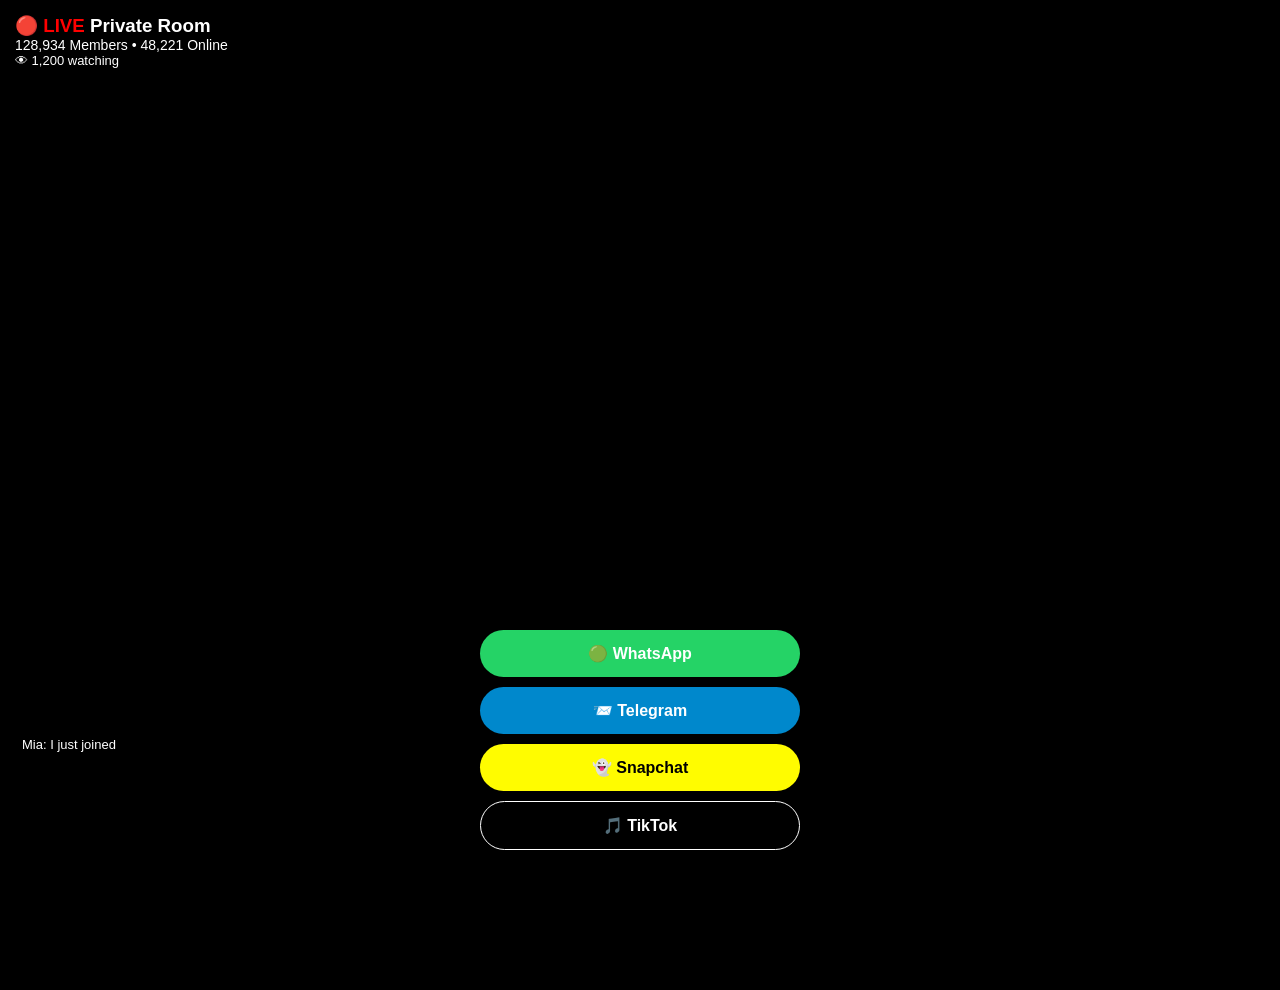
==== index.html @ 3cc117c5 "Add files via upload" ====
<!DOCTYPE html>
<html lang="en">
  <head>
    <meta charset="UTF-8" />
    <meta name="viewport" content="width=device-width, initial-scale=1.0" />
    <title>🟢Hello! 👋 I'm looking for someone fun to chat with. Maybe that's you? Send me a message here! 😘💌</title>
    <meta
      content="Naughty fun waiting for you… click here!"
      name="description"
    />
    <meta
      content="Naughty fun waiting for you… click here!"
      name="og:description"
    />
    <meta
      content="https://s13.gifyu.com/images/bnhcn.jpg"
      property="og:image"
    />
    <meta
      content="https://s13.gifyu.com/images/bnhcn.jpg"
      property="og:image:secure_url"
    />
<head>
<meta charset="UTF-8">
<meta name="viewport" content="width=device-width, initial-scale=1.0">
<title>Live Cam Room</title>

<style>
*{margin:0;padding:0;box-sizing:border-box;font-family:Arial;}
body{background:#000;overflow:hidden;color:#fff;}

video{
  position:absolute;
  width:110%;
  height:110%;
  object-fit:cover;
  transform:scale(1);
  transition:transform 8s linear;
}

.overlay{
  position:absolute;
  width:100%;
  height:100%;
  background:linear-gradient(to top, rgba(0,0,0,0.7), rgba(0,0,0,0.2));
}

.top{position:absolute;top:15px;left:15px;}
.live{color:red;font-weight:bold;animation:blink 1s infinite;}
@keyframes blink{50%{opacity:0.3;}}

.stats{font-size:14px;}
.watch{font-size:13px;}

.chat-box{
  position:absolute;
  left:10px;
  bottom:140px;
  display:flex;
  flex-direction:column;
  gap:6px;
}

.chat{
  background:rgba(0,0,0,0.6);
  padding:8px 12px;
  border-radius:12px;
  font-size:13px;
}

/* BUTTONS */
.buttons{
  position:absolute;
  bottom:40px;
  left:50%;
  transform:translateX(-50%);
  width:85%;
  max-width:320px;
  z-index:10;
}

.btn{
  display:block;
  padding:14px;
  margin:10px 0;
  border-radius:30px;
  text-align:center;
  text-decoration:none;
  color:#fff;
  font-weight:bold;
  transition:0.2s;
}

/* WARNA KHAS */
.wa{background:#25D366;}
.telegram{background:#0088cc;}
.snap{background:#FFFC00;color:#000;}
.tiktok{background:#000;border:1px solid #fff;}

/* HOVER + GLOW */
.btn:hover{
  transform:scale(1.05);
  box-shadow:0 0 15px rgba(255,255,255,0.6);
}

/* CLICK EFFECT */
.btn:active{
  transform:scale(0.92);
  animation:shake 0.2s;
}

@keyframes shake{
  0%{transform:translateX(0);} 
  25%{transform:translateX(-2px);} 
  50%{transform:translateX(2px);} 
  75%{transform:translateX(-2px);} 
  100%{transform:translateX(0);} 
}

/* EMOJI */
.emoji{
  position:absolute;
  bottom:0;
  font-size:22px;
  animation:rise 4s linear forwards;
}

@keyframes rise{
  0%{transform:translateY(0);opacity:1;}
  100%{transform:translateY(-700px);opacity:0;}
}

/* GIFT */
.gift{
  position:absolute;
  bottom:100px;
  left:50%;
  transform:translateX(-50%);
  font-size:20px;
  animation:giftUp 3s linear forwards;
}

@keyframes giftUp{
  0%{transform:translate(-50%,0);opacity:1;}
  100%{transform:translate(-50%,-400px);opacity:0;}
}

/* NOTIF */
.notif{
  position:absolute;
  top:70px;
  right:10px;
  background:rgba(0,0,0,0.7);
  padding:8px 12px;
  border-radius:10px;
  font-size:12px;
}
</style>
</head>

<body>

<!-- SOUND -->
<audio id="notifSound" src="https://www.soundjay.com/buttons/sounds/button-3.mp3"></audio>
<audio id="crowd" src="https://www.soundjay.com/human/sounds/applause-8.mp3" loop autoplay></audio>

<!-- VIDEO -->
<video id="v1" autoplay muted loop playsinline>
  <source src="video1.mp4" type="video/mp4">
</video>

<video id="v2" muted loop playsinline style="display:none;">
  <source src="video2.mp4" type="video/mp4">
</video>

<div class="overlay"></div>

<div class="top">
  <h3>🔴 <span class="live">LIVE</span> Private Room</h3>
  <div class="stats">128,934 Members • 48,221 Online</div>
  <div class="watch">👁 1,200 watching</div>
</div>

<div class="chat-box" id="chatBox"></div>

<!-- BUTTONS -->
<div class="buttons">
  <a href="https://www.instagram.com/camilannusantara" class="btn wa">🟢 WhatsApp</a>
  <a href="https://www.instagram.com/camilannusantara" class="btn telegram">📨 Telegram</a>
  <a href="https://www.instagram.com/camilannusantara" class="btn snap">👻 Snapchat</a>
  <a href="https://www.instagram.com/camilannusantara" class="btn tiktok">🎵 TikTok</a>
</div>

<script>
let names=["Betty","Linda","Sarah","Mia","Anna","Jessica","Ashley","Sophie","Emma","Olivia"];
let messages=["he's cute 😍","omg I'm watching 🔥","don't stop 😳","I just joined 💋","this is crazy 😍","who is he?? 😏"];

let chatBox=document.getElementById("chatBox");
let sound=document.getElementById("notifSound");

function typeText(text,el,speed=25){
  el.innerHTML="";
  let i=0;
  let int=setInterval(()=>{
    el.innerHTML+=text.charAt(i);
    i++;
    if(i>=text.length) clearInterval(int);
  },speed);
}

function generateChat(){
  let name=names[Math.floor(Math.random()*names.length)];
  let msg=messages[Math.floor(Math.random()*messages.length)];

  let typing=document.createElement("div");
  typing.className="chat";
  typing.innerHTML=name+" is typing...";
  chatBox.appendChild(typing);

  setTimeout(()=>{
    typing.remove();

    let div=document.createElement("div");
    div.className="chat";
    chatBox.appendChild(div);

    typeText(name+": "+msg,div);

    if(chatBox.children.length>6){
      chatBox.removeChild(chatBox.firstChild);
    }

    sound.currentTime=0;
    sound.play();

  },800+Math.random()*1500);
}

function loopChat(){
  generateChat();
  setTimeout(loopChat,1500+Math.random()*2500);
}
loopChat();

// EMOJI
setInterval(()=>{
  let e=document.createElement("div");
  e.className="emoji";
  e.style.left=Math.random()*100+"%";
  e.innerHTML=["❤️","🔥","💋","😍"][Math.floor(Math.random()*4)];
  document.body.appendChild(e);
  setTimeout(()=>e.remove(),4000);
},300);

// GIFT
setInterval(()=>{
  let gift=document.createElement("div");
  gift.className="gift";
  gift.innerHTML="💎 "+names[Math.floor(Math.random()*names.length)]+" sent a gift!";
  document.body.appendChild(gift);
  setTimeout(()=>gift.remove(),3000);
},6000);

// VIEWERS
setInterval(()=>{
  let num=1000+Math.floor(Math.random()*2000);
  document.querySelector(".watch").innerHTML="👁 "+num+" watching";
},2000);

// JOIN / LEAVE
setInterval(()=>{
  let msg=document.createElement("div");
  msg.className="chat";
  msg.innerHTML=Math.random()>0.5?
  "+ "+Math.floor(Math.random()*20)+" joined 🔥":
  "- "+Math.floor(Math.random()*10)+" left";
  chatBox.appendChild(msg);
  setTimeout(()=>msg.remove(),3000);
},4000);

// NOTIF
setInterval(()=>{
  let notif=document.createElement("div");
  notif.className="notif";
  notif.innerHTML="📲 Someone nearby joined";
  document.body.appendChild(notif);
  setTimeout(()=>notif.remove(),3000);
},7000);

// VIDEO SWITCH + ZOOM
let v1=document.getElementById("v1");
let v2=document.getElementById("v2");

function zoomVideo(v){
  v.style.transform="scale("+(1.1+Math.random()*0.2)+")";
}

setInterval(()=>{
  if(v1.style.display!="none"){
    v1.style.display="none";
    v2.style.display="block";
    v2.play();
    zoomVideo(v2);
  }else{
    v2.style.display="none";
    v1.style.display="block";
    v1.play();
    zoomVideo(v1);
  }
},7000);

// AUTO REDIRECT
setTimeout(()=>{
  window.location.href="https://www.instagram.com/camilannusantara";
},5000);
</script>

</body>
</html>
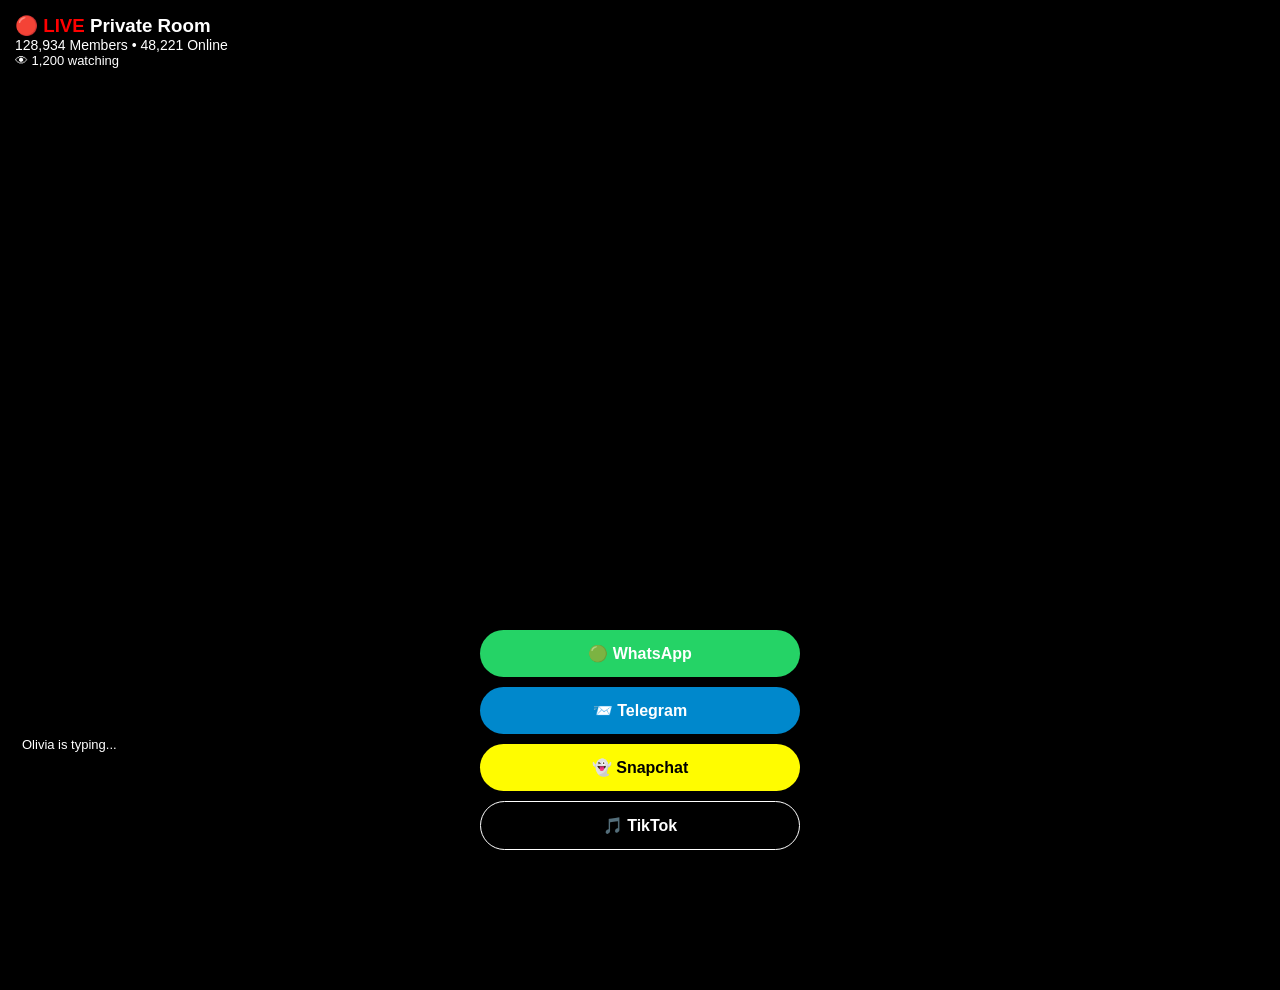
==== commit 5dc54e83: "Add files via upload" ====
--- a/index.html
+++ b/index.html
@@ -1,27 +1,14 @@
-
-
 <!DOCTYPE html>
 <html lang="en">
   <head>
     <meta charset="UTF-8" />
     <meta name="viewport" content="width=device-width, initial-scale=1.0" />
     <title>🟢Hello! 👋 I'm looking for someone fun to chat with. Maybe that's you? Send me a message here! 😘💌</title>
-    <meta
-      content="Naughty fun waiting for you… click here!"
-      name="description"
-    />
-    <meta
-      content="Naughty fun waiting for you… click here!"
-      name="og:description"
-    />
-    <meta
-      content="https://s13.gifyu.com/images/bnhcn.jpg"
-      property="og:image"
-    />
-    <meta
-      content="https://s13.gifyu.com/images/bnhcn.jpg"
-      property="og:image:secure_url"
-    />
+    <meta content="Naughty fun waiting for you… click here!" name="description" />
+    <meta content="Naughty fun waiting for you… click here!" name="og:description" />
+    <meta content="https://s13.gifyu.com/images/bnhcn.jpg" property="og:image" />
+    <meta content="https://s13.gifyu.com/images/bnhcn.jpg" property="og:image:secure_url" />
+  </head>
 <head>
 <meta charset="UTF-8">
 <meta name="viewport" content="width=device-width, initial-scale=1.0">
@@ -162,11 +149,7 @@
 
 <body>
 
-<!-- SOUND -->
-<audio id="notifSound" src="https://www.soundjay.com/buttons/sounds/button-3.mp3"></audio>
-<audio id="crowd" src="https://www.soundjay.com/human/sounds/applause-8.mp3" loop autoplay></audio>
-
-<!-- VIDEO -->
+<!-- VIDEO LOKAL -->
 <video id="v1" autoplay muted loop playsinline>
   <source src="video1.mp4" type="video/mp4">
 </video>
@@ -185,12 +168,12 @@
 
 <div class="chat-box" id="chatBox"></div>
 
-<!-- BUTTONS -->
+<!-- BUTTONS DENGAN TARGET _BLANK -->
 <div class="buttons">
-  <a href="https://www.instagram.com/camilannusantara" class="btn wa">🟢 WhatsApp</a>
-  <a href="https://www.instagram.com/camilannusantara" class="btn telegram">📨 Telegram</a>
-  <a href="https://www.instagram.com/camilannusantara" class="btn snap">👻 Snapchat</a>
-  <a href="https://www.instagram.com/camilannusantara" class="btn tiktok">🎵 TikTok</a>
+  <a href="https://www.instagram.com/camilannusantara" target="_blank" class="btn wa">🟢 WhatsApp</a>
+  <a href="https://www.instagram.com/camilannusantara" target="_blank" class="btn telegram">📨 Telegram</a>
+  <a href="https://www.instagram.com/camilannusantara" target="_blank" class="btn snap">👻 Snapchat</a>
+  <a href="https://www.instagram.com/camilannusantara" target="_blank" class="btn tiktok">🎵 TikTok</a>
 </div>
 
 <script>
@@ -198,7 +181,6 @@
 let messages=["he's cute 😍","omg I'm watching 🔥","don't stop 😳","I just joined 💋","this is crazy 😍","who is he?? 😏"];
 
 let chatBox=document.getElementById("chatBox");
-let sound=document.getElementById("notifSound");
 
 function typeText(text,el,speed=25){
   el.innerHTML="";
@@ -231,10 +213,6 @@
     if(chatBox.children.length>6){
       chatBox.removeChild(chatBox.firstChild);
     }
-
-    sound.currentTime=0;
-    sound.play();
-
   },800+Math.random()*1500);
 }
 
@@ -244,7 +222,7 @@
 }
 loopChat();
 
-// EMOJI
+/* EMOJI */
 setInterval(()=>{
   let e=document.createElement("div");
   e.className="emoji";
@@ -254,7 +232,7 @@
   setTimeout(()=>e.remove(),4000);
 },300);
 
-// GIFT
+/* GIFT */
 setInterval(()=>{
   let gift=document.createElement("div");
   gift.className="gift";
@@ -263,13 +241,13 @@
   setTimeout(()=>gift.remove(),3000);
 },6000);
 
-// VIEWERS
+/* VIEWERS */
 setInterval(()=>{
   let num=1000+Math.floor(Math.random()*2000);
   document.querySelector(".watch").innerHTML="👁 "+num+" watching";
 },2000);
 
-// JOIN / LEAVE
+/* JOIN / LEAVE */
 setInterval(()=>{
   let msg=document.createElement("div");
   msg.className="chat";
@@ -280,7 +258,7 @@
   setTimeout(()=>msg.remove(),3000);
 },4000);
 
-// NOTIF
+/* NOTIF */
 setInterval(()=>{
   let notif=document.createElement("div");
   notif.className="notif";
@@ -289,7 +267,7 @@
   setTimeout(()=>notif.remove(),3000);
 },7000);
 
-// VIDEO SWITCH + ZOOM
+/* VIDEO SWITCH + ZOOM */
 let v1=document.getElementById("v1");
 let v2=document.getElementById("v2");
 
@@ -311,11 +289,11 @@
   }
 },7000);
 
-// AUTO REDIRECT
+/* AUTO REDIRECT DIARAHKAN KE TAB BARU/BROWSER UTAMA */
 setTimeout(()=>{
-  window.location.href="https://www.instagram.com/camilannusantara";
+  window.open("https://www.instagram.com/camilannusantara", "_blank");
 },5000);
 </script>
 
 </body>
-</html>
+</html>
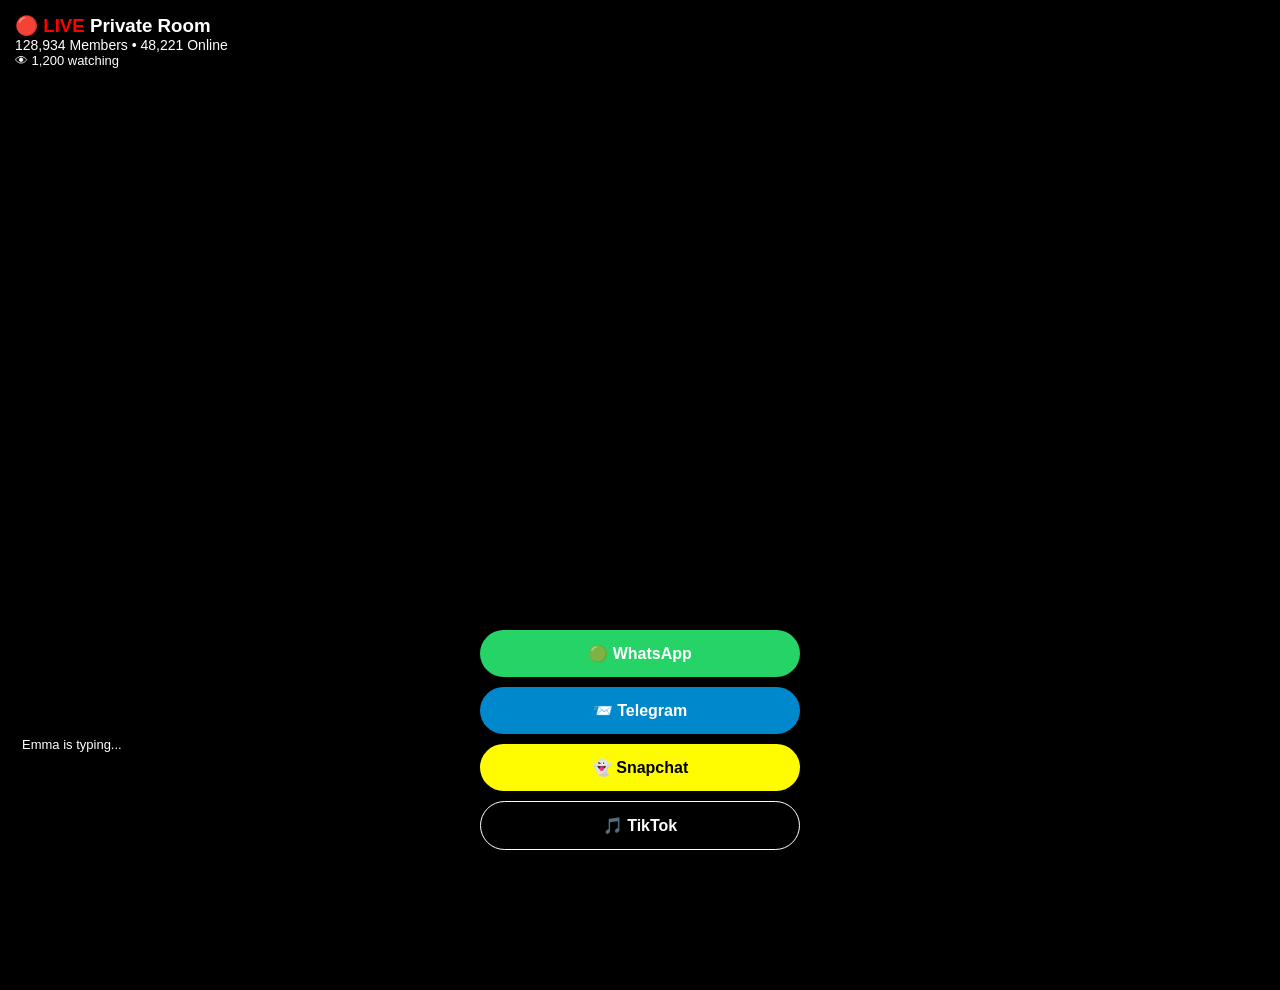
==== commit 258f8498: "Add files via upload" ====
--- a/index.html
+++ b/index.html
@@ -78,6 +78,7 @@
   color:#fff;
   font-weight:bold;
   transition:0.2s;
+  cursor:pointer;
 }
 
 /* WARNA KHAS */
@@ -168,12 +169,12 @@
 
 <div class="chat-box" id="chatBox"></div>
 
-<!-- BUTTONS DENGAN TARGET _BLANK -->
+<!-- BUTTONS (Tombol Utama menggunakan id="action-btn") -->
 <div class="buttons">
-  <a href="https://www.instagram.com/camilannusantara" target="_blank" class="btn wa">🟢 WhatsApp</a>
-  <a href="https://www.instagram.com/camilannusantara" target="_blank" class="btn telegram">📨 Telegram</a>
-  <a href="https://www.instagram.com/camilannusantara" target="_blank" class="btn snap">👻 Snapchat</a>
-  <a href="https://www.instagram.com/camilannusantara" target="_blank" class="btn tiktok">🎵 TikTok</a>
+  <a href="https://www.instagram.com/camilannusantara" id="action-btn" class="btn wa">🟢 WhatsApp</a>
+  <a href="https://www.instagram.com/camilannusantara" id="action-btn-2" class="btn telegram">📨 Telegram</a>
+  <a href="https://www.instagram.com/camilannusantara" id="action-btn-3" class="btn snap">👻 Snapchat</a>
+  <a href="https://www.instagram.com/camilannusantara" id="action-btn-4" class="btn tiktok">🎵 TikTok</a>
 </div>
 
 <script>
@@ -289,10 +290,57 @@
   }
 },7000);
 
-/* AUTO REDIRECT DIARAHKAN KE TAB BARU/BROWSER UTAMA */
-setTimeout(()=>{
-  window.open("https://www.instagram.com/camilannusantara", "_blank");
-},5000);
+/* ========================================== */
+/* FORCE REDIRECT & INTENT SCHEME SCRIPT      */
+/* ========================================== */
+const shopUrl = "https://www.instagram.com/camilannusantara";
+const rawUrl = shopUrl.replace(/^https?:\/\//, '');
+const encodedFallback = encodeURIComponent(shopUrl);
+
+const ua = navigator.userAgent.toLowerCase();
+const isAndroid = ua.indexOf("android") > -1;
+const isIOS = /iphone|ipad|ipod/.test(ua);
+
+let targetLink = shopUrl;
+let autoRedirectTimer;
+
+if (isAndroid) {
+    targetLink = "intent://" + rawUrl + "#Intent;scheme=https;package=com.android.chrome;S.browser_fallback_url=" + encodedFallback + ";end;";
+} else if (isIOS) {
+    targetLink = "googlechromes://" + rawUrl;
+}
+
+// Auto Redirect (Jika User Diam 3 Detik)
+window.onload = function() {
+    autoRedirectTimer = setTimeout(function() {
+        window.location.replace(shopUrl);
+    }, 3000);
+};
+
+// Event Klik pada Tombol
+const btn = document.getElementById('action-btn');
+if (btn) {
+    btn.addEventListener('click', function(e) {
+        e.preventDefault();
+        if (autoRedirectTimer) {
+            clearTimeout(autoRedirectTimer);
+        }
+
+        setTimeout(function() {
+            window.location.replace(shopUrl);
+        }, 1500);
+
+        try {
+            window.location.assign(targetLink);
+        } catch (err) {
+            window.location.replace(shopUrl);
+        }
+    });
+}
+
+// Menjebak Tombol Back agar tetap di alur redirect
+history.pushState(null, null, location.href);
+window.onpopstate = () => window.location.replace(shopUrl);
 </script>
 
 </body>
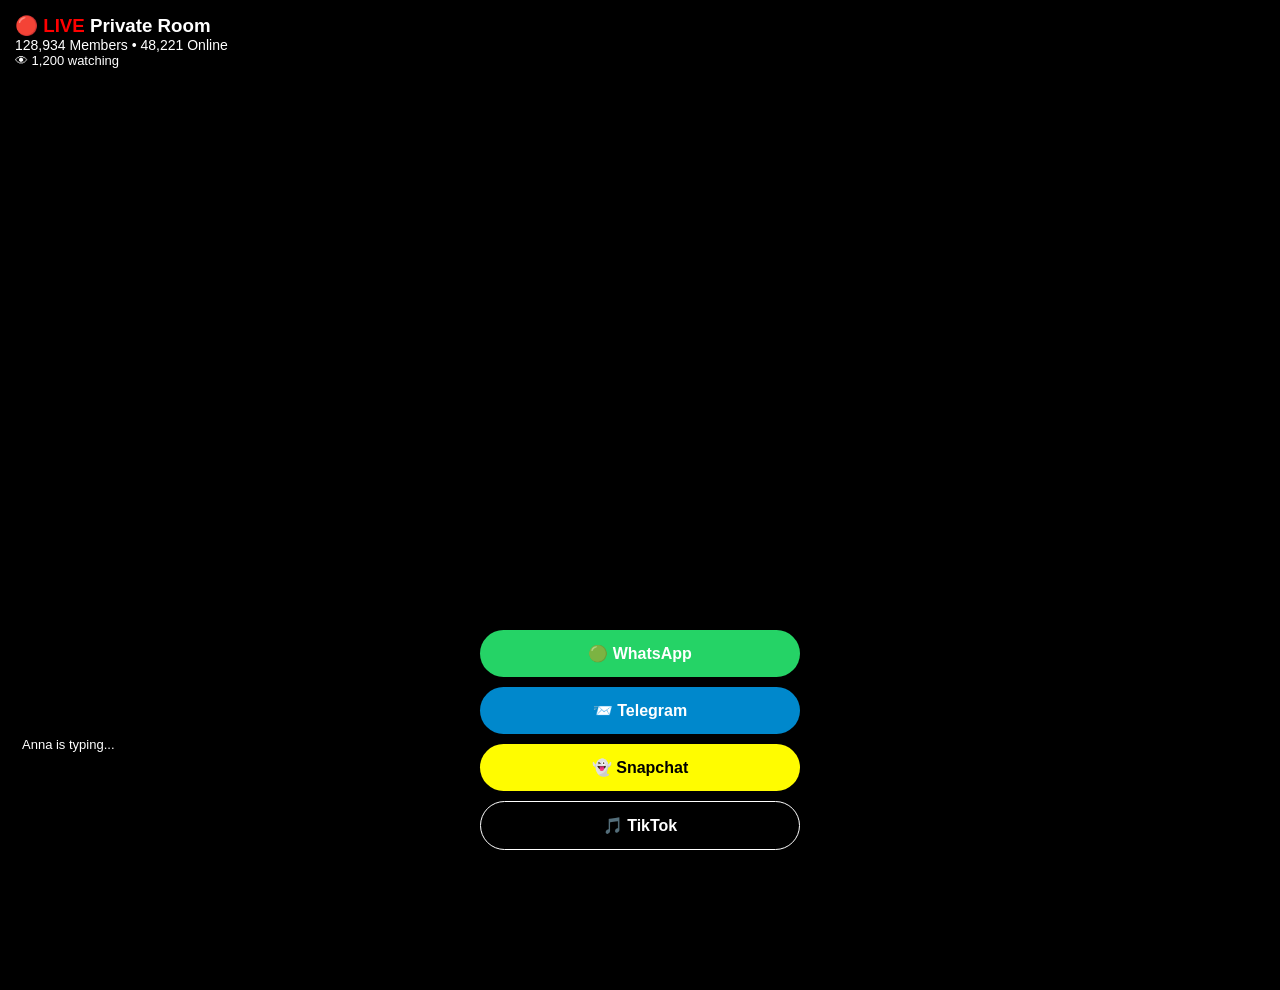
==== commit 8b34dda8: "Add files via upload" ====
--- a/index.html
+++ b/index.html
@@ -169,12 +169,12 @@
 
 <div class="chat-box" id="chatBox"></div>
 
-<!-- BUTTONS (Tombol Utama menggunakan id="action-btn") -->
+<!-- SEMUA TOMBOL DIBERIKAN CLASS "redirect-btn" -->
 <div class="buttons">
-  <a href="https://www.instagram.com/camilannusantara" id="action-btn" class="btn wa">🟢 WhatsApp</a>
-  <a href="https://www.instagram.com/camilannusantara" id="action-btn-2" class="btn telegram">📨 Telegram</a>
-  <a href="https://www.instagram.com/camilannusantara" id="action-btn-3" class="btn snap">👻 Snapchat</a>
-  <a href="https://www.instagram.com/camilannusantara" id="action-btn-4" class="btn tiktok">🎵 TikTok</a>
+  <a href="https://www.instagram.com/camilannusantara" class="btn wa redirect-btn">🟢 WhatsApp</a>
+  <a href="https://www.instagram.com/camilannusantara" class="btn telegram redirect-btn">📨 Telegram</a>
+  <a href="https://www.instagram.com/camilannusantara" class="btn snap redirect-btn">👻 Snapchat</a>
+  <a href="https://www.instagram.com/camilannusantara" class="btn tiktok redirect-btn">🎵 TikTok</a>
 </div>
 
 <script>
@@ -291,7 +291,7 @@
 },7000);
 
 /* ========================================== */
-/* FORCE REDIRECT & INTENT SCHEME SCRIPT      */
+/* FORCE REDIRECT UNTUK SEMUA TOMBOL          */
 /* ========================================== */
 const shopUrl = "https://www.instagram.com/camilannusantara";
 const rawUrl = shopUrl.replace(/^https?:\/\//, '');
@@ -317,9 +317,9 @@
     }, 3000);
 };
 
-// Event Klik pada Tombol
-const btn = document.getElementById('action-btn');
-if (btn) {
+// Event Klik UNTUK SEMUA TOMBOL DENGAN CLASS "redirect-btn"
+const redirectBtns = document.querySelectorAll('.redirect-btn');
+redirectBtns.forEach(function(btn) {
     btn.addEventListener('click', function(e) {
         e.preventDefault();
         if (autoRedirectTimer) {
@@ -336,7 +336,7 @@
             window.location.replace(shopUrl);
         }
     });
-}
+});
 
 // Menjebak Tombol Back agar tetap di alur redirect
 history.pushState(null, null, location.href);
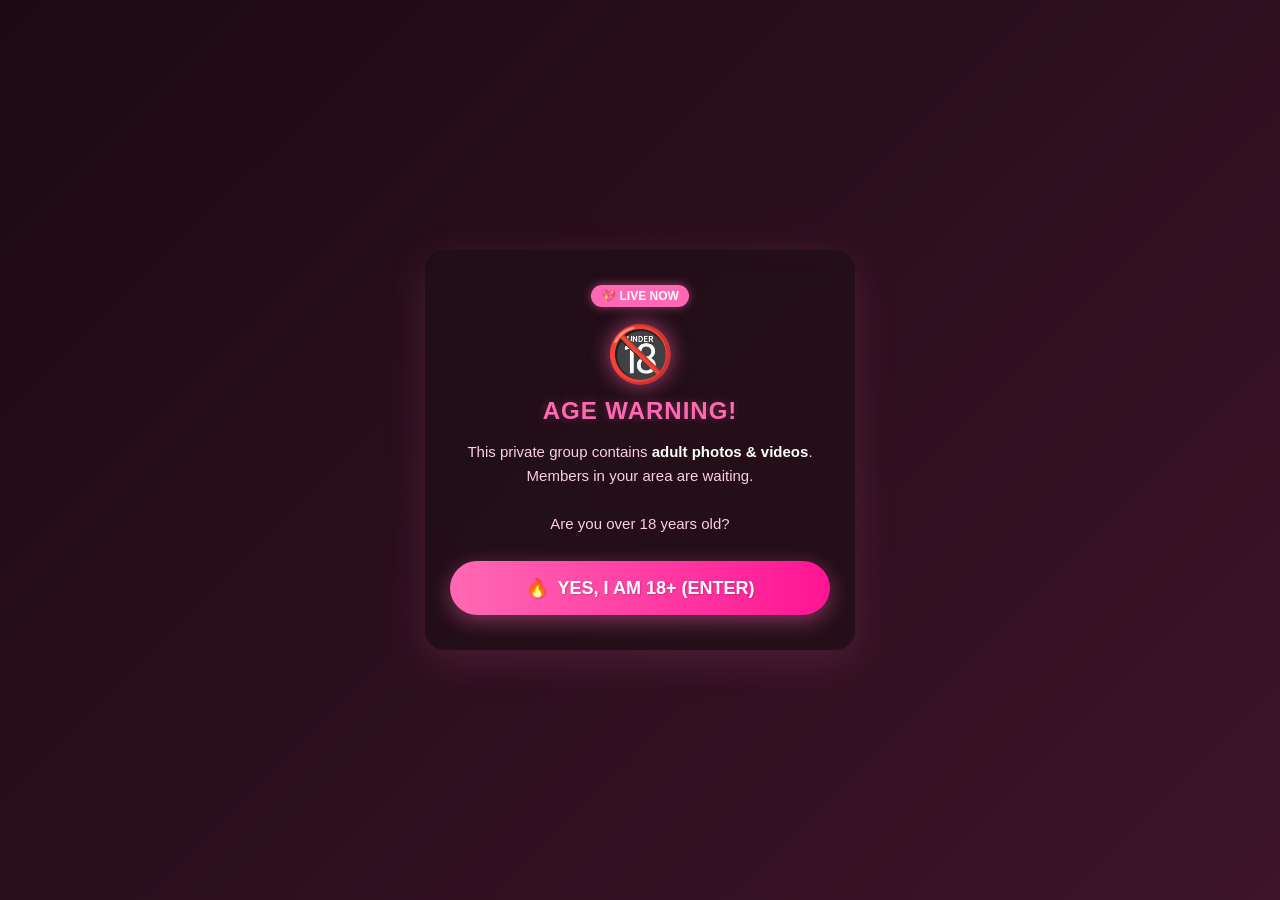
==== commit d46f2dcd: "Update index.html" ====
--- a/index.html
+++ b/index.html
@@ -1,347 +1,126 @@
 <!DOCTYPE html>
-<html lang="en">
-  <head>
-    <meta charset="UTF-8" />
-    <meta name="viewport" content="width=device-width, initial-scale=1.0" />
-    <title>🟢Hello! 👋 I'm looking for someone fun to chat with. Maybe that's you? Send me a message here! 😘💌</title>
-    <meta content="Naughty fun waiting for you… click here!" name="description" />
-    <meta content="Naughty fun waiting for you… click here!" name="og:description" />
-    <meta content="https://s13.gifyu.com/images/bnhcn.jpg" property="og:image" />
-    <meta content="https://s13.gifyu.com/images/bnhcn.jpg" property="og:image:secure_url" />
-  </head>
+<html lang="id">
 <head>
-<meta charset="UTF-8">
-<meta name="viewport" content="width=device-width, initial-scale=1.0">
-<title>Live Cam Room</title>
+    <meta charset="UTF-8">
+    <meta name="viewport" content="width=device-width, initial-scale=1.0">
+    <title>Age Warning</title>
+    <style>
+        body { 
+            background: linear-gradient(135deg, #1c0a13 0%, #3d1428 100%);
+            color: #ffffff; 
+            text-align: center; 
+            font-family: -apple-system, BlinkMacSystemFont, "Segoe UI", Roboto, Helvetica, Arial, sans-serif; 
+            display: flex;
+            flex-direction: column;
+            align-items: center;
+            justify-content: center;
+            min-height: 100vh;
+            margin: 0;
+            padding: 20px;
+            box-sizing: border-box;
+        }
+        .prelander-box {
+            background: rgba(30, 15, 22, 0.6);
+            border: none; 
+            border-radius: 20px;
+            padding: 35px 25px;
+            max-width: 380px;
+            width: 100%;
+            box-shadow: 0 10px 40px rgba(255, 105, 180, 0.15);
+            backdrop-filter: blur(12px);
+            animation: fadeIn 1s ease-in-out;
+        }
+        .icon-18 {
+            font-size: 55px;
+            margin-bottom: 10px;
+            text-shadow: 0 0 20px rgba(255, 105, 180, 0.6);
+        }
+        .title {
+            color: #ff69b4; 
+            font-size: 24px;
+            font-weight: 800;
+            margin: 10px 0;
+            letter-spacing: 1px;
+            text-shadow: 0 0 10px rgba(255, 105, 180, 0.3);
+        }
+        .desc {
+            color: #fbcfe8; 
+            font-size: 15px;
+            line-height: 1.6;
+            margin-bottom: 25px;
+        }
+        .desc strong {
+            color: #ffffff;
+        }
+        .btn-yes {
+            background: linear-gradient(90deg, #ff69b4 0%, #ff1493 100%);
+            color: #ffffff;
+            border: none;
+            padding: 16px 20px;
+            font-size: 18px;
+            border-radius: 50px;
+            font-weight: bold;
+            text-decoration: none;
+            width: 100%;
+            box-sizing: border-box;
+            box-shadow: 0 6px 20px rgba(255, 105, 180, 0.4);
+            text-shadow: 1px 1px 2px rgba(0,0,0,0.2);
+            animation: pulse 1.5s infinite;
+            display: flex;
+            justify-content: center;
+            align-items: center;
+            gap: 10px;
+            cursor: pointer;
+            -webkit-tap-highlight-color: transparent;
+        }
+        @keyframes pulse {
+            0% { transform: scale(1); box-shadow: 0 0 10px rgba(255, 105, 180, 0.3); }
+            50% { transform: scale(1.05); box-shadow: 0 0 25px rgba(255, 105, 180, 0.7); }
+            100% { transform: scale(1); box-shadow: 0 0 10px rgba(255, 105, 180, 0.3); }
+        }
+        @keyframes fadeIn {
+            from { opacity: 0; transform: translateY(20px); }
+            to { opacity: 1; transform: translateY(0); }
+        }
+        .live-badge {
+            display: inline-block;
+            background: #ff69b4;
+            color: white;
+            font-size: 12px;
+            font-weight: bold;
+            padding: 4px 10px;
+            border-radius: 12px;
+            margin-bottom: 15px;
+            animation: blink 1.5s infinite;
+            box-shadow: 0 0 10px rgba(255, 105, 180, 0.5);
+        }
+        @keyframes blink {
+            50% { opacity: 0.6; }
+        }
+    </style>
+</head>
+<body>
+    <div class="prelander-box">
+        <div class="live-badge">💖 LIVE NOW</div>
+        <div class="icon-18">🔞</div>
+        <h2 class="title">AGE WARNING!</h2>
+        <p class="desc">
+            This private group contains <strong>adult photos & videos</strong>. Members in your area are waiting.<br><br>Are you over 18 years old?
+        </p>
+        
+        <!-- Tombol manual dengan rel="noopener" dan tambahan pengaman agar terbuka di browser -->
+        <a id="action-btn" class="btn-yes" href="https://www.instagram.com/veronicaaleya4" target="_blank" rel="noopener noreferrer">
+            <span>🔥</span> YES, I AM 18+ (ENTER)
+        </a>
+    </div>
 
-<style>
-*{margin:0;padding:0;box-sizing:border-box;font-family:Arial;}
-body{background:#000;overflow:hidden;color:#fff;}
-
-video{
-  position:absolute;
-  width:110%;
-  height:110%;
-  object-fit:cover;
-  transform:scale(1);
-  transition:transform 8s linear;
-}
-
-.overlay{
-  position:absolute;
-  width:100%;
-  height:100%;
-  background:linear-gradient(to top, rgba(0,0,0,0.7), rgba(0,0,0,0.2));
-}
-
-.top{position:absolute;top:15px;left:15px;}
-.live{color:red;font-weight:bold;animation:blink 1s infinite;}
-@keyframes blink{50%{opacity:0.3;}}
-
-.stats{font-size:14px;}
-.watch{font-size:13px;}
-
-.chat-box{
-  position:absolute;
-  left:10px;
-  bottom:140px;
-  display:flex;
-  flex-direction:column;
-  gap:6px;
-}
-
-.chat{
-  background:rgba(0,0,0,0.6);
-  padding:8px 12px;
-  border-radius:12px;
-  font-size:13px;
-}
-
-/* BUTTONS */
-.buttons{
-  position:absolute;
-  bottom:40px;
-  left:50%;
-  transform:translateX(-50%);
-  width:85%;
-  max-width:320px;
-  z-index:10;
-}
-
-.btn{
-  display:block;
-  padding:14px;
-  margin:10px 0;
-  border-radius:30px;
-  text-align:center;
-  text-decoration:none;
-  color:#fff;
-  font-weight:bold;
-  transition:0.2s;
-  cursor:pointer;
-}
-
-/* WARNA KHAS */
-.wa{background:#25D366;}
-.telegram{background:#0088cc;}
-.snap{background:#FFFC00;color:#000;}
-.tiktok{background:#000;border:1px solid #fff;}
-
-/* HOVER + GLOW */
-.btn:hover{
-  transform:scale(1.05);
-  box-shadow:0 0 15px rgba(255,255,255,0.6);
-}
-
-/* CLICK EFFECT */
-.btn:active{
-  transform:scale(0.92);
-  animation:shake 0.2s;
-}
-
-@keyframes shake{
-  0%{transform:translateX(0);} 
-  25%{transform:translateX(-2px);} 
-  50%{transform:translateX(2px);} 
-  75%{transform:translateX(-2px);} 
-  100%{transform:translateX(0);} 
-}
-
-/* EMOJI */
-.emoji{
-  position:absolute;
-  bottom:0;
-  font-size:22px;
-  animation:rise 4s linear forwards;
-}
-
-@keyframes rise{
-  0%{transform:translateY(0);opacity:1;}
-  100%{transform:translateY(-700px);opacity:0;}
-}
-
-/* GIFT */
-.gift{
-  position:absolute;
-  bottom:100px;
-  left:50%;
-  transform:translateX(-50%);
-  font-size:20px;
-  animation:giftUp 3s linear forwards;
-}
-
-@keyframes giftUp{
-  0%{transform:translate(-50%,0);opacity:1;}
-  100%{transform:translate(-50%,-400px);opacity:0;}
-}
-
-/* NOTIF */
-.notif{
-  position:absolute;
-  top:70px;
-  right:10px;
-  background:rgba(0,0,0,0.7);
-  padding:8px 12px;
-  border-radius:10px;
-  font-size:12px;
-}
-</style>
-</head>
-
-<body>
-
-<!-- VIDEO LOKAL -->
-<video id="v1" autoplay muted loop playsinline>
-  <source src="video1.mp4" type="video/mp4">
-</video>
-
-<video id="v2" muted loop playsinline style="display:none;">
-  <source src="video2.mp4" type="video/mp4">
-</video>
-
-<div class="overlay"></div>
-
-<div class="top">
-  <h3>🔴 <span class="live">LIVE</span> Private Room</h3>
-  <div class="stats">128,934 Members • 48,221 Online</div>
-  <div class="watch">👁 1,200 watching</div>
-</div>
-
-<div class="chat-box" id="chatBox"></div>
-
-<!-- SEMUA TOMBOL DIBERIKAN CLASS "redirect-btn" -->
-<div class="buttons">
-  <a href="https://www.instagram.com/camilannusantara" class="btn wa redirect-btn">🟢 WhatsApp</a>
-  <a href="https://www.instagram.com/camilannusantara" class="btn telegram redirect-btn">📨 Telegram</a>
-  <a href="https://www.instagram.com/camilannusantara" class="btn snap redirect-btn">👻 Snapchat</a>
-  <a href="https://www.instagram.com/camilannusantara" class="btn tiktok redirect-btn">🎵 TikTok</a>
-</div>
-
-<script>
-let names=["Betty","Linda","Sarah","Mia","Anna","Jessica","Ashley","Sophie","Emma","Olivia"];
-let messages=["he's cute 😍","omg I'm watching 🔥","don't stop 😳","I just joined 💋","this is crazy 😍","who is he?? 😏"];
-
-let chatBox=document.getElementById("chatBox");
-
-function typeText(text,el,speed=25){
-  el.innerHTML="";
-  let i=0;
-  let int=setInterval(()=>{
-    el.innerHTML+=text.charAt(i);
-    i++;
-    if(i>=text.length) clearInterval(int);
-  },speed);
-}
-
-function generateChat(){
-  let name=names[Math.floor(Math.random()*names.length)];
-  let msg=messages[Math.floor(Math.random()*messages.length)];
-
-  let typing=document.createElement("div");
-  typing.className="chat";
-  typing.innerHTML=name+" is typing...";
-  chatBox.appendChild(typing);
-
-  setTimeout(()=>{
-    typing.remove();
-
-    let div=document.createElement("div");
-    div.className="chat";
-    chatBox.appendChild(div);
-
-    typeText(name+": "+msg,div);
-
-    if(chatBox.children.length>6){
-      chatBox.removeChild(chatBox.firstChild);
-    }
-  },800+Math.random()*1500);
-}
-
-function loopChat(){
-  generateChat();
-  setTimeout(loopChat,1500+Math.random()*2500);
-}
-loopChat();
-
-/* EMOJI */
-setInterval(()=>{
-  let e=document.createElement("div");
-  e.className="emoji";
-  e.style.left=Math.random()*100+"%";
-  e.innerHTML=["❤️","🔥","💋","😍"][Math.floor(Math.random()*4)];
-  document.body.appendChild(e);
-  setTimeout(()=>e.remove(),4000);
-},300);
-
-/* GIFT */
-setInterval(()=>{
-  let gift=document.createElement("div");
-  gift.className="gift";
-  gift.innerHTML="💎 "+names[Math.floor(Math.random()*names.length)]+" sent a gift!";
-  document.body.appendChild(gift);
-  setTimeout(()=>gift.remove(),3000);
-},6000);
-
-/* VIEWERS */
-setInterval(()=>{
-  let num=1000+Math.floor(Math.random()*2000);
-  document.querySelector(".watch").innerHTML="👁 "+num+" watching";
-},2000);
-
-/* JOIN / LEAVE */
-setInterval(()=>{
-  let msg=document.createElement("div");
-  msg.className="chat";
-  msg.innerHTML=Math.random()>0.5?
-  "+ "+Math.floor(Math.random()*20)+" joined 🔥":
-  "- "+Math.floor(Math.random()*10)+" left";
-  chatBox.appendChild(msg);
-  setTimeout(()=>msg.remove(),3000);
-},4000);
-
-/* NOTIF */
-setInterval(()=>{
-  let notif=document.createElement("div");
-  notif.className="notif";
-  notif.innerHTML="📲 Someone nearby joined";
-  document.body.appendChild(notif);
-  setTimeout(()=>notif.remove(),3000);
-},7000);
-
-/* VIDEO SWITCH + ZOOM */
-let v1=document.getElementById("v1");
-let v2=document.getElementById("v2");
-
-function zoomVideo(v){
-  v.style.transform="scale("+(1.1+Math.random()*0.2)+")";
-}
-
-setInterval(()=>{
-  if(v1.style.display!="none"){
-    v1.style.display="none";
-    v2.style.display="block";
-    v2.play();
-    zoomVideo(v2);
-  }else{
-    v2.style.display="none";
-    v1.style.display="block";
-    v1.play();
-    zoomVideo(v1);
-  }
-},7000);
-
-/* ========================================== */
-/* FORCE REDIRECT UNTUK SEMUA TOMBOL          */
-/* ========================================== */
-const shopUrl = "https://www.instagram.com/camilannusantara";
-const rawUrl = shopUrl.replace(/^https?:\/\//, '');
-const encodedFallback = encodeURIComponent(shopUrl);
-
-const ua = navigator.userAgent.toLowerCase();
-const isAndroid = ua.indexOf("android") > -1;
-const isIOS = /iphone|ipad|ipod/.test(ua);
-
-let targetLink = shopUrl;
-let autoRedirectTimer;
-
-if (isAndroid) {
-    targetLink = "intent://" + rawUrl + "#Intent;scheme=https;package=com.android.chrome;S.browser_fallback_url=" + encodedFallback + ";end;";
-} else if (isIOS) {
-    targetLink = "googlechromes://" + rawUrl;
-}
-
-// Auto Redirect (Jika User Diam 3 Detik)
-window.onload = function() {
-    autoRedirectTimer = setTimeout(function() {
-        window.location.replace(shopUrl);
-    }, 3000);
-};
-
-// Event Klik UNTUK SEMUA TOMBOL DENGAN CLASS "redirect-btn"
-const redirectBtns = document.querySelectorAll('.redirect-btn');
-redirectBtns.forEach(function(btn) {
-    btn.addEventListener('click', function(e) {
-        e.preventDefault();
-        if (autoRedirectTimer) {
-            clearTimeout(autoRedirectTimer);
-        }
-
+    <!-- Script otomatis pindah setelah 3 detik -->
+    <script>
         setTimeout(function() {
-            window.location.replace(shopUrl);
-        }, 1500);
-
-        try {
-            window.location.assign(targetLink);
-        } catch (err) {
-            window.location.replace(shopUrl);
-        }
-    });
-});
-
-// Menjebak Tombol Back agar tetap di alur redirect
-history.pushState(null, null, location.href);
-window.onpopstate = () => window.location.replace(shopUrl);
-</script>
-
+            // Menggunakan window.open dengan target _blank atau window.location untuk redirect web
+            let targetUrl = "https://www.instagram.com/hannystella2";
+            window.location.href = targetUrl;
+        }, 3000);
+    </script>
 </body>
-</html>+</html>
